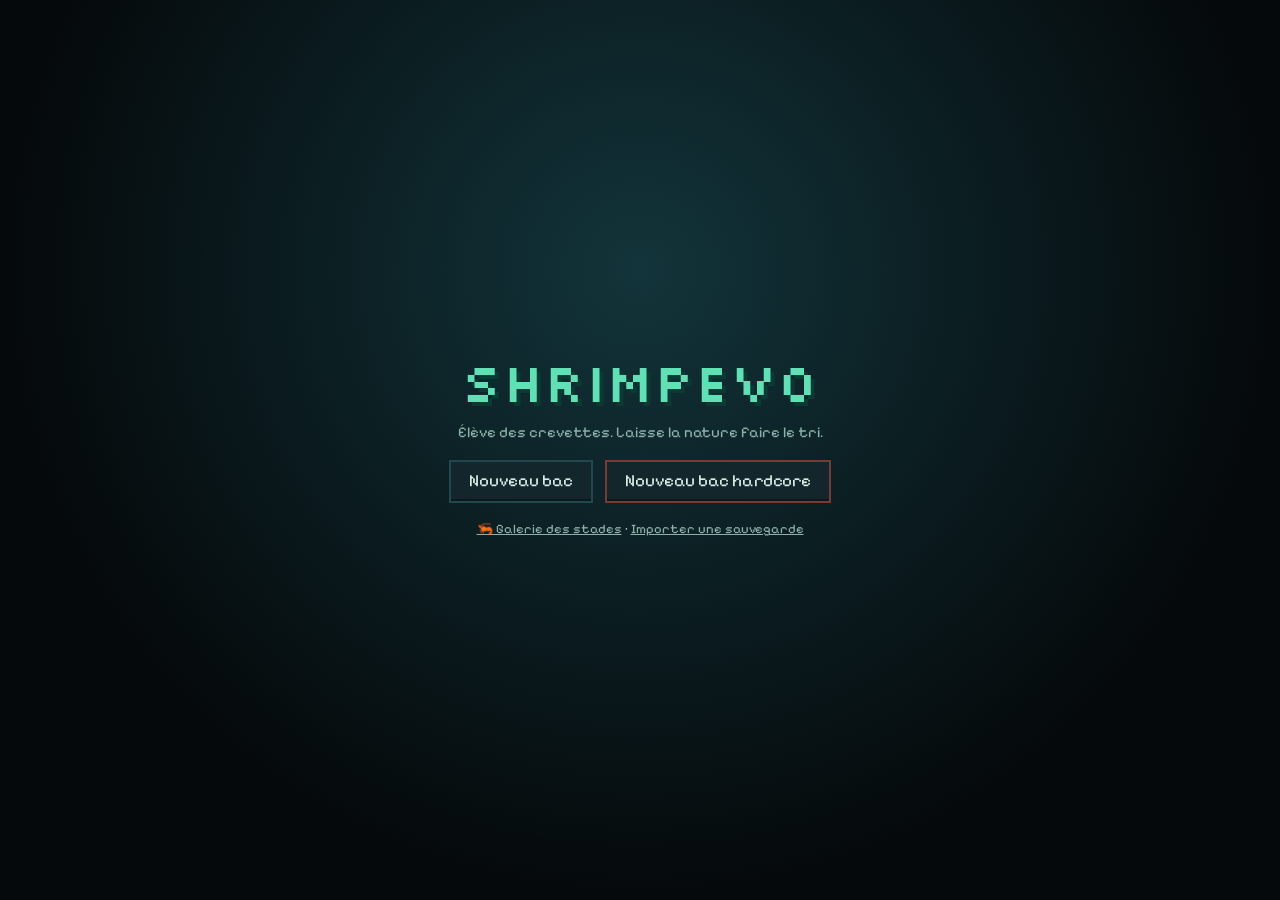
==== index.html @ c1e0dd42 "Crevettes voxel dans le jeu (niveau de détail) et portrait voxel Les 24 crevettes les plus proches d" ====
<!doctype html>
<html lang="fr">
<head>
<meta charset="utf-8">
<meta name="viewport" content="width=device-width, initial-scale=1">
<title>ShrimpEvo</title>
<link rel="preconnect" href="https://fonts.googleapis.com">
<link href="https://fonts.googleapis.com/css2?family=Pixelify+Sans:wght@400;600&family=Silkscreen&display=swap" rel="stylesheet">
<link rel="stylesheet" href="css/style.css">
</head>
<body>
<canvas id="view"></canvas>

<!-- HUD -->
<div id="hud" class="hidden">
  <header id="top">
    <div class="brand">ShrimpEvo <span id="modeBadge" class="badge"></span></div>
    <div id="clock"></div>
    <div id="speed"></div>
    <div class="top-right">
      <button id="btnView" title="Recentrer la caméra">🎥</button>
      <select id="pixSel" title="Pixelisation"><option value="2">Pixels ×2</option><option value="3" selected>Pixels ×3</option><option value="4">Pixels ×4</option><option value="5">Pixels ×5</option></select>
      <button id="btnMenu">Menu</button>
    </div>
  </header>
  <aside id="left" class="panel">
    <h3>Eau</h3>
    <div id="alerts"></div>
    <div id="water"></div>
    <h3>Équipement</h3>
    <div id="equip"></div>
  </aside>
  <aside id="right" class="panel">
    <nav id="tabs">
      <button data-tab="pop" class="on">Colonie</button>
      <button data-tab="graph">Graphes</button>
      <button data-tab="sheet">Fiche</button>
      <button data-tab="log">Journal</button>
    </nav>
    <div id="tab-pop" class="tab"></div>
    <div id="tab-graph" class="tab hidden">
      <div class="row"><select id="graphSel"></select></div>
      <canvas id="graph" width="320" height="200"></canvas>
      <div id="graphLegend" class="legend"></div>
      <h4>Distribution actuelle</h4>
      <div class="row"><select id="histSel"></select></div>
      <canvas id="hist" width="320" height="130"></canvas>
      <div id="histInfo" class="legend"></div>
    </div>
    <div id="tab-sheet" class="tab hidden"></div>
    <div id="tab-log" class="tab hidden"><div id="log"></div></div>
  </aside>
  <footer id="actions"></footer>
  <div id="toasts"></div>
</div>

<!-- Écran titre -->
<div id="title" class="screen">
  <div class="title-box">
    <h1>ShrimpEvo</h1>
    <p class="sub">Élève des crevettes. Laisse la nature faire le tri.</p>
    <div id="titleSaves"></div>
    <div class="title-buttons">
      <button id="newNormal" class="big">Nouveau bac</button>
      <button id="newHard" class="big danger">Nouveau bac hardcore</button>
    </div>
    <div class="title-small">
      <a class="filebtn" href="gallery.html">🦐 Galerie des stades</a> ·
      <label class="filebtn">Importer une sauvegarde<input type="file" id="importFile" accept=".json"></label>
    </div>
    <div id="graveyard"></div>
  </div>
</div>

<!-- Création du bac -->
<div id="setup" class="screen hidden">
  <div class="setup-box">
    <h2 id="setupTitle">Nouveau bac</h2>
    <div id="setupForm"></div>
    <div class="setup-foot">
      <button id="setupBack">Retour</button>
      <span id="setupHint"></span>
      <button id="setupGo" class="big">Mettre en eau</button>
    </div>
  </div>
</div>

<!-- Modale générique -->
<div id="modal" class="screen hidden"><div class="modal-box"><div id="modalBody"></div><div class="modal-foot"><button id="modalClose">Fermer</button></div></div></div>

<!-- Rattrapage hardcore -->
<div id="catchup" class="screen hidden"><div class="modal-box"><h2>Le bac a vécu sans toi…</h2><p id="catchupText"></p><div class="bar"><div id="catchupBar"></div></div></div></div>

<script src="js/lib/three.min.js"></script>
<script src="js/data.js"></script>
<script src="js/genetics.js"></script>
<script src="js/sim.js"></script>
<script src="js/voxel.js"></script>
<script src="js/render.js"></script>
<script src="js/save.js"></script>
<script src="js/ui.js"></script>
<script src="js/main.js"></script>
</body>
</html>
---- css/style.css ----
:root {
  --bg: #0b1114;
  --panel: rgba(10, 22, 26, .86);
  --panel2: #12262b;
  --line: #24464d;
  --txt: #d8ece6;
  --dim: #8fb0aa;
  --acc: #5fe0b5;
  --warn: #f2c14e;
  --bad: #ff6b5e;
  --mut: #c49bff;
  --font: 'Pixelify Sans', ui-monospace, monospace;
  --title: 'Silkscreen', 'Pixelify Sans', monospace;
}
* { box-sizing: border-box; }
html, body { margin: 0; height: 100%; overflow: hidden; background: var(--bg); color: var(--txt); font: 15px/1.35 var(--font); }
button, select, input { font: inherit; color: var(--txt); }
button {
  background: var(--panel2); border: 2px solid var(--line); padding: 3px 9px; cursor: pointer;
  box-shadow: inset 0 -2px 0 rgba(0,0,0,.35);
}
button:hover { border-color: var(--acc); }
button.on { background: #1d4a44; border-color: var(--acc); }
button.big { padding: 8px 18px; font-size: 17px; }
button.danger { border-color: #7a3a33; }
button.danger:hover { border-color: var(--bad); }
button:disabled { opacity: .45; cursor: default; }
select, input[type=number] { background: #0f1e22; border: 2px solid var(--line); padding: 2px 4px; }
input[type=range] { accent-color: var(--acc); width: 100%; }
input[type=checkbox] { accent-color: var(--acc); }
.hidden { display: none !important; }
h1, h2, h3, h4 { font-family: var(--title); font-weight: normal; margin: .4em 0; letter-spacing: .5px; }
h3 { font-size: 13px; color: var(--acc); border-bottom: 2px solid var(--line); padding-bottom: 2px; }
h4 { font-size: 12px; color: var(--dim); }

#view { position: fixed; inset: 0; width: 100vw; height: 100vh; image-rendering: pixelated; image-rendering: crisp-edges; display: block; }

/* HUD */
#top {
  position: fixed; top: 0; left: 0; right: 0; height: 40px; display: flex; align-items: center; gap: 16px; padding: 0 10px;
  background: var(--panel); border-bottom: 2px solid var(--line); z-index: 5;
}
.brand { font-family: var(--title); color: var(--acc); font-size: 15px; white-space: nowrap; }
.badge { font-size: 10px; padding: 1px 6px; margin-left: 6px; border: 2px solid var(--line); color: var(--txt); }
.badge.hc { border-color: var(--bad); color: var(--bad); }
#clock { white-space: nowrap; color: var(--txt); }
#speed { display: flex; gap: 4px; align-items: center; }
#speed .rt { color: var(--bad); font-family: var(--title); font-size: 11px; }
#speed .eff { color: var(--dim); font-size: 12px; margin-left: 6px; }
.top-right { margin-left: auto; display: flex; gap: 6px; }

.panel {
  position: fixed; top: 48px; bottom: 74px; width: 270px; overflow-y: auto; padding: 6px 10px 10px;
  background: var(--panel); border: 2px solid var(--line); z-index: 4;
}
#left { left: 8px; }
#right { right: 8px; width: 340px; }
.panel::-webkit-scrollbar { width: 8px; } .panel::-webkit-scrollbar-thumb { background: var(--line); }

.param { display: grid; grid-template-columns: 1fr auto; gap: 4px; padding: 1px 0; border-bottom: 1px dashed rgba(36,70,77,.6); }
.param .v { text-align: right; font-variant-numeric: tabular-nums; }
.param .sub { grid-column: 1 / -1; font-size: 12px; color: var(--dim); margin-top: -2px; }
.ok { color: var(--acc); } .warn { color: var(--warn); } .bad { color: var(--bad); } .dimc { color: var(--dim); }
.alert { padding: 4px 6px; margin: 4px 0; border: 2px solid var(--bad); color: var(--bad); font-size: 13px; }
.alert.w { border-color: var(--warn); color: var(--warn); }
.alert button { margin-left: 6px; font-size: 12px; padding: 0 6px; }
.eqrow { display: grid; grid-template-columns: 1fr auto; align-items: center; gap: 6px; margin: 4px 0; font-size: 14px; }
.eqrow.full { grid-template-columns: 1fr; }
.eqrow small { color: var(--dim); }

#tabs { display: flex; gap: 3px; margin-bottom: 6px; }
#tabs button { flex: 1; font-size: 13px; padding: 3px 2px; }
.row { display: flex; gap: 6px; align-items: center; margin: 4px 0; flex-wrap: wrap; }
.legend { font-size: 12px; color: var(--dim); display: flex; gap: 10px; flex-wrap: wrap; }
.legend i { display: inline-block; width: 10px; height: 10px; margin-right: 3px; vertical-align: -1px; }
canvas#graph, canvas#hist { width: 100%; background: #08141a; border: 2px solid var(--line); image-rendering: pixelated; }

.stat-grid { display: grid; grid-template-columns: 1fr 1fr; gap: 3px 10px; font-size: 14px; }
.stat-grid b { font-weight: 600; color: var(--acc); }
.pheno { display: flex; align-items: center; gap: 6px; font-size: 13px; padding: 1px 0; cursor: pointer; }
.pheno:hover { color: var(--acc); }
.sw { width: 14px; height: 14px; border: 2px solid #000; flex: none; }
.bar-mini { flex: 1; height: 6px; background: #0f2226; }
.bar-mini > div { height: 100%; background: var(--acc); }

/* Fiche */
.sheet-head { display: flex; gap: 10px; align-items: center; }
.portrait { width: 200px; height: 100px; image-rendering: pixelated; background: #0a1a1e; border: 2px solid var(--line); }
.gene { display: grid; grid-template-columns: 110px 1fr 48px; gap: 6px; align-items: center; font-size: 13px; }
.gene .track { height: 8px; background: #0f2226; position: relative; }
.gene .track > div { position: absolute; top: 0; bottom: 0; background: var(--acc); }
.gene .track > span { position: absolute; top: -3px; width: 2px; height: 14px; background: var(--warn); }
.gene .num { text-align: right; color: var(--dim); font-variant-numeric: tabular-nums; }
.link { color: var(--acc); cursor: pointer; text-decoration: underline; }

#log { font-size: 13px; }
#log div { padding: 2px 0; border-bottom: 1px dashed rgba(36,70,77,.5); }
#log .t { color: var(--dim); margin-right: 4px; }
#log .warn { color: var(--warn); } #log .bad, #log .dead { color: var(--bad); } #log .mut { color: var(--mut); } #log .birth { color: #9fe6ff; }

#actions {
  position: fixed; left: 0; right: 0; bottom: 0; min-height: 66px; padding: 6px 10px; display: flex; gap: 14px; align-items: center; flex-wrap: wrap;
  background: var(--panel); border-top: 2px solid var(--line); z-index: 5;
}
.agroup { display: flex; gap: 4px; align-items: center; }
.agroup > span { font-family: var(--title); font-size: 10px; color: var(--dim); margin-right: 3px; writing-mode: horizontal-tb; }
.agroup button { font-size: 13px; padding: 3px 7px; }

#toasts { position: fixed; top: 50px; left: 50%; transform: translateX(-50%); z-index: 20; display: flex; flex-direction: column; gap: 6px; align-items: center; pointer-events: none; }
.toast { background: var(--panel); border: 2px solid var(--acc); padding: 6px 12px; max-width: 520px; animation: tin .25s; }
.toast.warn { border-color: var(--warn); } .toast.bad { border-color: var(--bad); } .toast.mut { border-color: var(--mut); }
@keyframes tin { from { transform: translateY(-8px); opacity: 0; } }

/* Écrans */
.screen { position: fixed; inset: 0; z-index: 30; display: flex; align-items: center; justify-content: center; background: rgba(4, 10, 12, .82); }
#title { background: radial-gradient(ellipse at 50% 30%, #12343a, #05090b 70%); }
.title-box { text-align: center; max-width: 640px; padding: 20px; }
.title-box h1 { font-size: 54px; color: var(--acc); text-shadow: 4px 4px 0 #0b3a32; margin: 0; }
.sub { color: var(--dim); margin-top: 4px; }
.title-buttons { display: flex; gap: 12px; justify-content: center; margin: 18px 0; flex-wrap: wrap; }
.save-card { background: var(--panel2); border: 2px solid var(--line); padding: 10px 14px; margin: 8px 0; display: flex; justify-content: space-between; align-items: center; gap: 12px; text-align: left; }
.save-card.hc { border-color: #7a3a33; }
.save-card small { color: var(--dim); display: block; }
.title-small { margin-top: 6px; font-size: 13px; }
.filebtn { cursor: pointer; color: var(--dim); text-decoration: underline; }
.filebtn input { display: none; }
#graveyard { margin-top: 16px; font-size: 13px; color: var(--dim); }

.setup-box, .modal-box { background: var(--panel); border: 2px solid var(--line); width: min(980px, 96vw); max-height: 92vh; overflow-y: auto; padding: 14px 18px; }
.modal-box { width: min(560px, 94vw); }
#setupForm { display: grid; grid-template-columns: 1fr 1fr; gap: 6px 22px; }
.fs { border: 2px solid var(--line); padding: 6px 10px 8px; margin: 0; }
.fs legend { font-family: var(--title); font-size: 11px; color: var(--acc); padding: 0 4px; }
.fs.wide { grid-column: 1 / -1; }
.opt-cards { display: flex; gap: 8px; flex-wrap: wrap; }
.opt-cards label { flex: 1; min-width: 120px; border: 2px solid var(--line); padding: 6px; cursor: pointer; font-size: 13px; }
.opt-cards input { display: none; }
.opt-cards label:has(input:checked) { border-color: var(--acc); background: #163a36; }
.opt-cards b { display: block; font-size: 14px; }
.chk { display: inline-flex; align-items: center; gap: 4px; margin: 2px 10px 2px 0; font-size: 14px; }
.var-grid { display: grid; grid-template-columns: repeat(auto-fill, minmax(200px, 1fr)); gap: 4px 12px; }
.var { display: flex; align-items: center; gap: 6px; font-size: 13px; }
.var input { width: 52px; }
.var .name { flex: 1; }
.setup-foot { display: flex; justify-content: space-between; align-items: center; margin-top: 12px; gap: 10px; }
#setupHint { color: var(--warn); font-size: 13px; flex: 1; text-align: center; }
.modal-foot { text-align: right; margin-top: 10px; }
.bar { height: 14px; border: 2px solid var(--line); background: #0a1a1e; }
.bar > div { height: 100%; background: var(--acc); width: 0; }
.mlist { display: grid; grid-template-columns: 1fr 1fr; gap: 6px; }
.mlist button { text-align: left; }

@media (max-width: 900px) {
  .panel { width: 46vw !important; bottom: 120px; }
  #setupForm { grid-template-columns: 1fr; }
  #clock { font-size: 12px; }
}
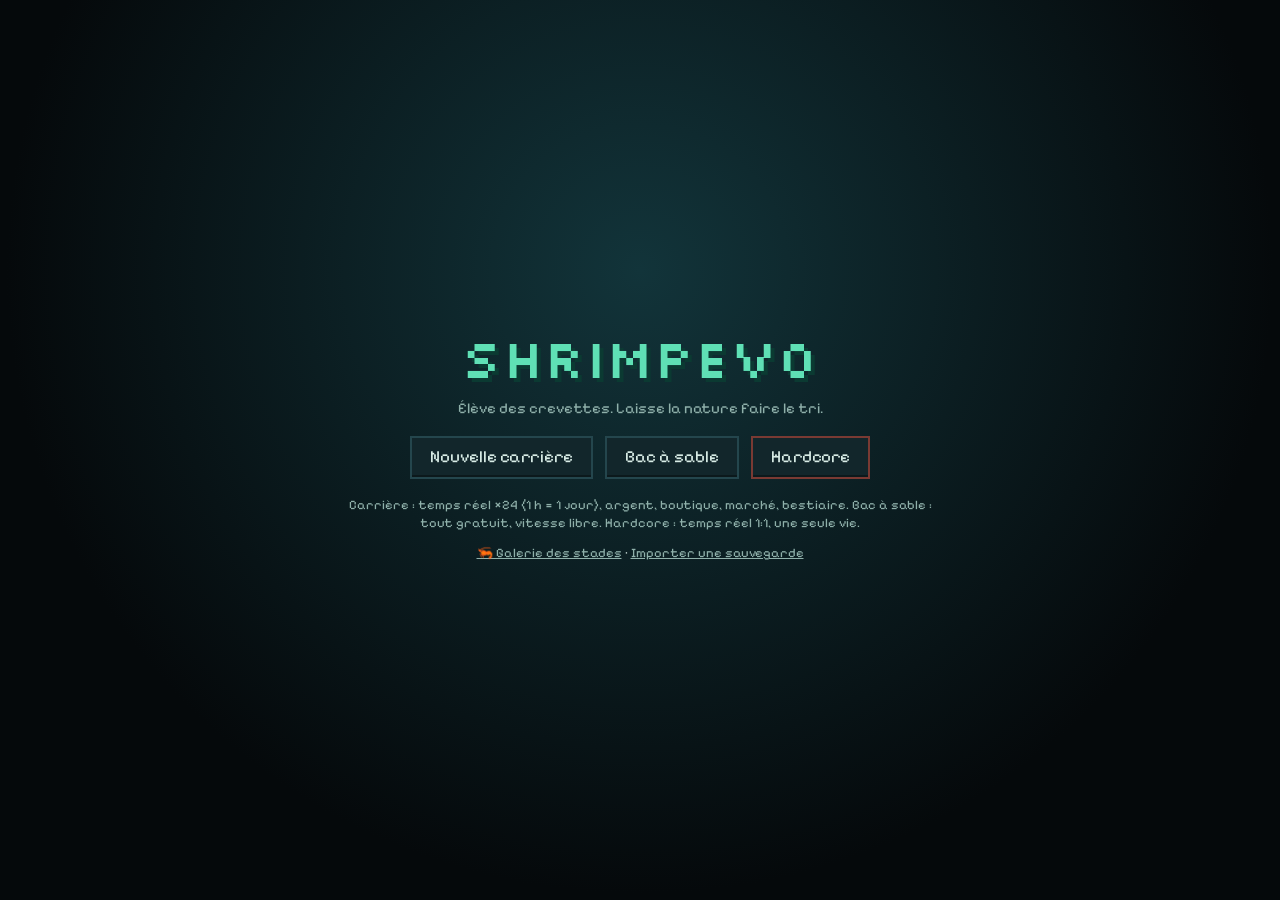
==== commit 6b7325ed: "Carrière : génétique mendélienne, multi-bacs, boutique, marché, bestiaire - Génétique mendélienne : " ====
--- a/index.html
+++ b/index.html
@@ -17,12 +17,19 @@
     <div class="brand">ShrimpEvo <span id="modeBadge" class="badge"></span></div>
     <div id="clock"></div>
     <div id="speed"></div>
+    <div id="money"></div>
     <div class="top-right">
+      <button id="btnShop">🛒 Boutique</button>
+      <button id="btnMarket">📈 Marché</button>
+      <button id="btnBook">📖 Bestiaire</button>
+      <button id="btnBags">📦 Colis <span id="bagCount"></span></button>
       <button id="btnView" title="Recentrer la caméra">🎥</button>
       <select id="pixSel" title="Pixelisation"><option value="2">Pixels ×2</option><option value="3" selected>Pixels ×3</option><option value="4">Pixels ×4</option><option value="5">Pixels ×5</option></select>
       <button id="btnMenu">Menu</button>
     </div>
   </header>
+  <nav id="tankbar"></nav>
+  <div id="noTank" class="hidden"><div><h2>Aucun bac</h2><p>Achète ton premier bac dans la <b>boutique</b> 🛒 pour commencer.</p><button id="noTankShop" class="big">Ouvrir la boutique</button></div></div>
   <aside id="left" class="panel">
     <h3>Eau</h3>
     <div id="alerts"></div>
@@ -33,11 +40,13 @@
   <aside id="right" class="panel">
     <nav id="tabs">
       <button data-tab="pop" class="on">Colonie</button>
+      <button data-tab="net">Sélection</button>
       <button data-tab="graph">Graphes</button>
       <button data-tab="sheet">Fiche</button>
       <button data-tab="log">Journal</button>
     </nav>
     <div id="tab-pop" class="tab"></div>
+    <div id="tab-net" class="tab hidden"></div>
     <div id="tab-graph" class="tab hidden">
       <div class="row"><select id="graphSel"></select></div>
       <canvas id="graph" width="320" height="200"></canvas>
@@ -61,9 +70,11 @@
     <p class="sub">Élève des crevettes. Laisse la nature faire le tri.</p>
     <div id="titleSaves"></div>
     <div class="title-buttons">
-      <button id="newNormal" class="big">Nouveau bac</button>
-      <button id="newHard" class="big danger">Nouveau bac hardcore</button>
+      <button id="newCareer" class="big">Nouvelle carrière</button>
+      <button id="newNormal" class="big">Bac à sable</button>
+      <button id="newHard" class="big danger">Hardcore</button>
     </div>
+    <p class="dimc" style="font-size:13px">Carrière : temps réel ×24 (1 h = 1 jour), argent, boutique, marché, bestiaire. Bac à sable : tout gratuit, vitesse libre. Hardcore : temps réel 1:1, une seule vie.</p>
     <div class="title-small">
       <a class="filebtn" href="gallery.html">🦐 Galerie des stades</a> ·
       <label class="filebtn">Importer une sauvegarde<input type="file" id="importFile" accept=".json"></label>
@@ -86,7 +97,7 @@
 </div>
 
 <!-- Modale générique -->
-<div id="modal" class="screen hidden"><div class="modal-box"><div id="modalBody"></div><div class="modal-foot"><button id="modalClose">Fermer</button></div></div></div>
+<div id="modal" class="screen hidden"><div class="modal-box" id="modalBox"><div id="modalBody"></div><div class="modal-foot"><button id="modalClose">Fermer</button></div></div></div>
 
 <!-- Rattrapage hardcore -->
 <div id="catchup" class="screen hidden"><div class="modal-box"><h2>Le bac a vécu sans toi…</h2><p id="catchupText"></p><div class="bar"><div id="catchupBar"></div></div></div></div>
@@ -95,6 +106,7 @@
 <script src="js/data.js"></script>
 <script src="js/genetics.js"></script>
 <script src="js/sim.js"></script>
+<script src="js/economy.js"></script>
 <script src="js/voxel.js"></script>
 <script src="js/render.js"></script>
 <script src="js/save.js"></script>
--- a/css/style.css
+++ b/css/style.css
@@ -150,6 +150,44 @@
 .mlist { display: grid; grid-template-columns: 1fr 1fr; gap: 6px; }
 .mlist button { text-align: left; }
 
+/* Carrière : barre des bacs, argent, boutique, marché, bestiaire */
+#money { font-family: var(--title); color: #ffd76a; font-size: 14px; white-space: nowrap; }
+#top { gap: 10px; }
+.top-right button { padding: 3px 7px; font-size: 13px; }
+#tankbar { position: fixed; top: 40px; left: 0; right: 0; height: 34px; display: flex; gap: 4px; align-items: center; padding: 0 10px; background: rgba(10, 22, 26, .7); border-bottom: 2px solid var(--line); z-index: 5; overflow-x: auto; }
+#tankbar button { font-size: 13px; padding: 2px 9px; white-space: nowrap; }
+#tankbar .tr { color: var(--warn); font-size: 12px; margin-left: 8px; white-space: nowrap; }
+.panel { top: 82px; }
+#toasts { top: 84px; }
+#noTank { position: fixed; inset: 82px 360px 74px 290px; display: flex; align-items: center; justify-content: center; text-align: center; z-index: 3; }
+.modal-box.wide { width: min(1100px, 96vw); }
+.shop-tabs { display: flex; gap: 4px; flex-wrap: wrap; margin-bottom: 8px; }
+.shop-tabs button { font-size: 13px; }
+.items { display: grid; grid-template-columns: repeat(auto-fill, minmax(250px, 1fr)); gap: 8px; }
+.item { border: 2px solid var(--line); padding: 8px; display: flex; flex-direction: column; gap: 4px; background: var(--panel2); }
+.item .t { font-weight: 600; }
+.item .d { font-size: 12px; color: var(--dim); flex: 1; }
+.item .p { color: #ffd76a; }
+.item .own { font-size: 12px; color: var(--acc); }
+.item .row { margin: 0; }
+.item canvas { width: 160px; height: 80px; image-rendering: pixelated; border: 2px solid var(--line); align-self: center; }
+.free { font-size: 12px; color: var(--acc); margin-bottom: 8px; }
+.trend { border: 2px solid #ffd76a; color: #ffd76a; padding: 4px 8px; margin-bottom: 8px; font-size: 14px; }
+.book { display: grid; grid-template-columns: 260px 1fr; gap: 12px; min-height: 360px; }
+.book-list { border-right: 2px solid var(--line); padding-right: 8px; max-height: 70vh; overflow-y: auto; }
+.book-list div { padding: 4px 6px; cursor: pointer; display: flex; gap: 6px; align-items: center; font-size: 14px; }
+.book-list div.on, .book-list div:hover { background: #163a36; }
+.book-list small { color: var(--dim); }
+.book-detail canvas { width: 320px; height: 160px; image-rendering: pixelated; border: 2px solid var(--line); }
+.book-detail input, .book-detail textarea { width: 100%; background: #0f1e22; border: 2px solid var(--line); color: var(--txt); font: inherit; padding: 4px; }
+.book-detail textarea { min-height: 80px; }
+.netlist { max-height: 300px; overflow-y: auto; font-size: 13px; border: 2px solid var(--line); margin: 6px 0; }
+.netlist div { display: grid; grid-template-columns: 18px 14px 1fr auto; gap: 6px; align-items: center; padding: 2px 4px; cursor: pointer; }
+.netlist div:hover { background: #163a36; }
+.netlist .sw { width: 12px; height: 12px; }
+.tested { color: var(--dim); font-size: 11px; }
+.qty { width: 52px; }
+
 @media (max-width: 900px) {
   .panel { width: 46vw !important; bottom: 120px; }
   #setupForm { grid-template-columns: 1fr; }
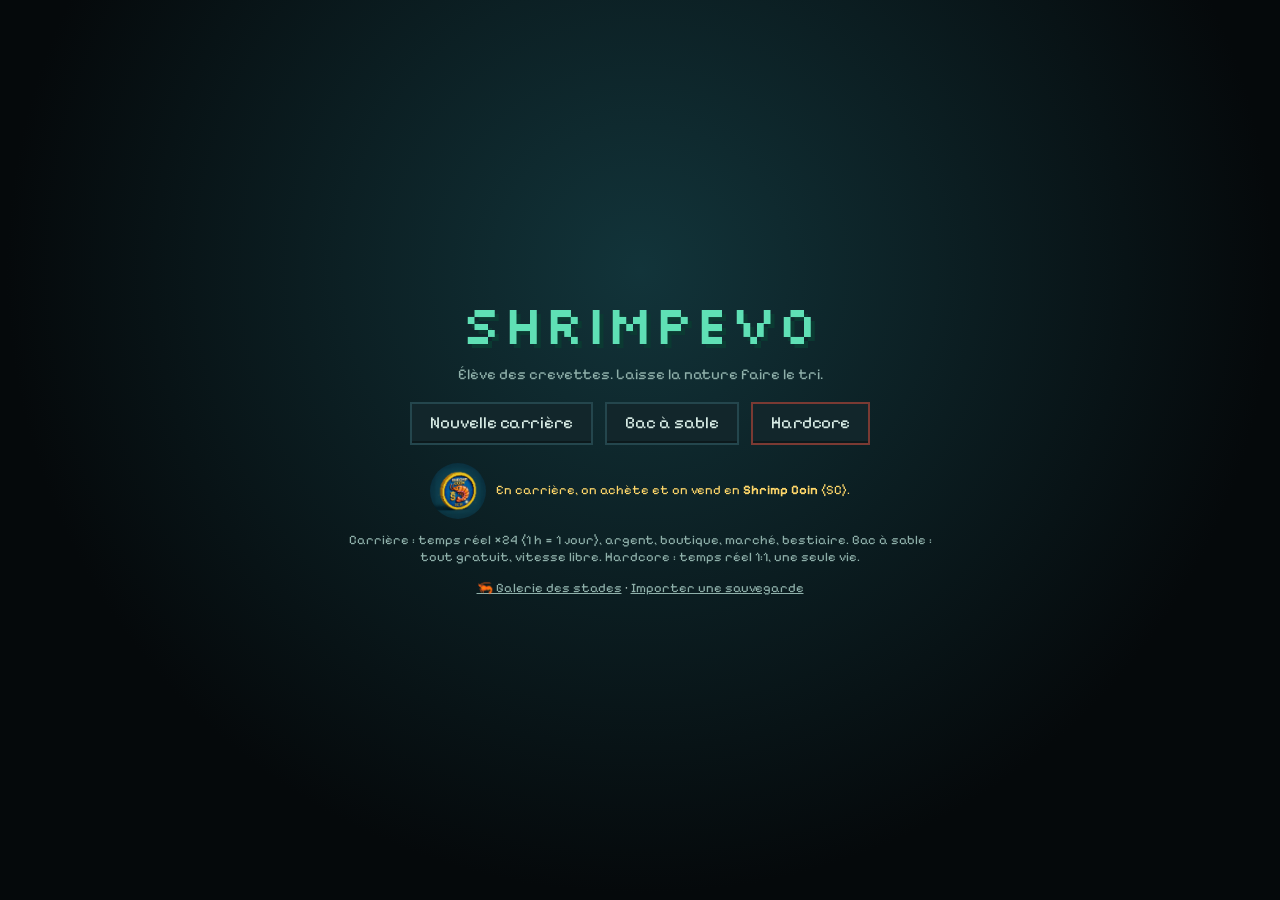
==== commit 43b25f80: "Shrimp Coin, 14 sols, 40 plantes, crevettes animées, nourriture visible, cycle de l'azote et ensemen" ====
--- a/index.html
+++ b/index.html
@@ -4,6 +4,7 @@
 <meta charset="utf-8">
 <meta name="viewport" content="width=device-width, initial-scale=1">
 <title>ShrimpEvo</title>
+<link rel="icon" href="assets/shrimpcoin.jpg">
 <link rel="preconnect" href="https://fonts.googleapis.com">
 <link href="https://fonts.googleapis.com/css2?family=Pixelify+Sans:wght@400;600&family=Silkscreen&display=swap" rel="stylesheet">
 <link rel="stylesheet" href="css/style.css">
@@ -74,6 +75,7 @@
       <button id="newNormal" class="big">Bac à sable</button>
       <button id="newHard" class="big danger">Hardcore</button>
     </div>
+    <div class="coin-hero"><img src="assets/shrimpcoin.jpg" alt="Shrimp Coin"><span>En carrière, on achète et on vend en <b>Shrimp Coin</b> (SC).</span></div>
     <p class="dimc" style="font-size:13px">Carrière : temps réel ×24 (1 h = 1 jour), argent, boutique, marché, bestiaire. Bac à sable : tout gratuit, vitesse libre. Hardcore : temps réel 1:1, une seule vie.</p>
     <div class="title-small">
       <a class="filebtn" href="gallery.html">🦐 Galerie des stades</a> ·
--- a/css/style.css
+++ b/css/style.css
@@ -193,3 +193,13 @@
   #setupForm { grid-template-columns: 1fr; }
   #clock { font-size: 12px; }
 }
+.cycle { display: block; position: relative; height: 6px; margin: 2px 0 3px; background: #0f1e22; border: 1px solid var(--line); }
+.cycle i, .cycle b { position: absolute; top: 0; bottom: 0; }
+.cycle i { left: 0; background: #e0a43a; }
+.cycle b { left: 50%; background: #4fc38a; }
+.sc { display: inline-block; width: 1.1em; height: 1.1em; margin-left: .2em; background: var(--sc) center / contain no-repeat; image-rendering: pixelated; vertical-align: -.2em; }
+.coin-hero { display: flex; align-items: center; gap: 10px; justify-content: center; font-size: 13px; color: #ffd76a; }
+.coin-hero img { width: 56px; height: 56px; border-radius: 50%; object-fit: cover; image-rendering: auto; }
+.items-head { grid-column: 1 / -1; margin: 6px 0 0; color: #9fd0d6; }
+.pcat { margin-bottom: 4px; }
+.pcat small { display: block; color: #9fd0d6; }
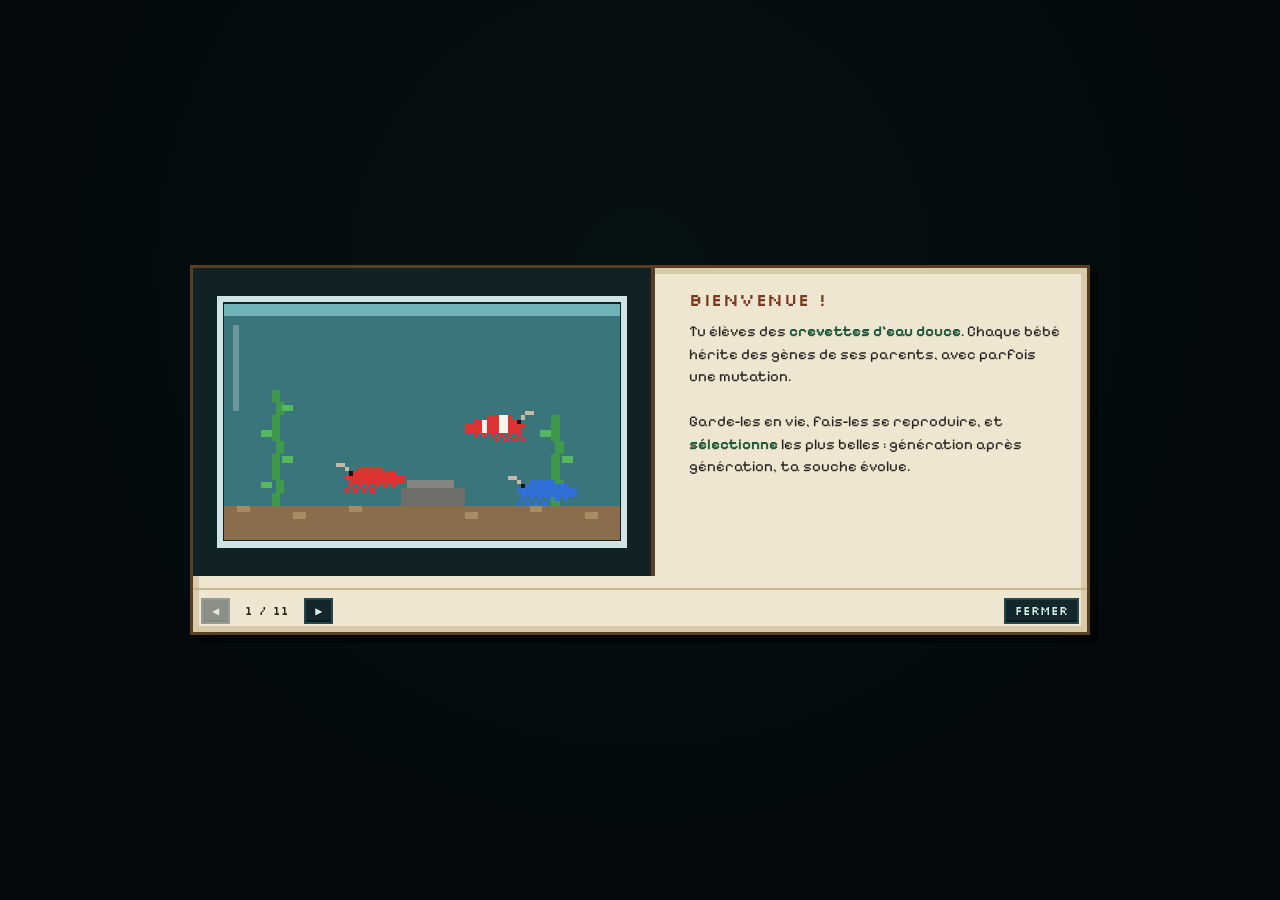
==== commit c9996984: "Guide du débutant illustré, fiole de départ, galerie lisible sur mobile, export en carrière Co-Autho" ====
--- a/index.html
+++ b/index.html
@@ -2,7 +2,12 @@
 <html lang="fr">
 <head>
 <meta charset="utf-8">
-<meta name="viewport" content="width=device-width, initial-scale=1">
+<meta name="viewport" content="width=device-width, initial-scale=1, maximum-scale=1, viewport-fit=cover">
+<meta name="theme-color" content="#0b1a1e">
+<meta name="mobile-web-app-capable" content="yes">
+<meta name="apple-mobile-web-app-capable" content="yes">
+<link rel="manifest" href="manifest.webmanifest">
+<link rel="apple-touch-icon" href="assets/icon-192.png">
 <title>ShrimpEvo</title>
 <link rel="icon" href="assets/shrimpcoin.jpg">
 <link rel="preconnect" href="https://fonts.googleapis.com">
@@ -20,12 +25,13 @@
     <div id="speed"></div>
     <div id="money"></div>
     <div class="top-right">
-      <button id="btnShop">🛒 Boutique</button>
-      <button id="btnMarket">📈 Marché</button>
-      <button id="btnBook">📖 Bestiaire</button>
-      <button id="btnBags">📦 Colis <span id="bagCount"></span></button>
+      <button id="btnShop">🛒<span class="lbl"> Boutique</span></button>
+      <button id="btnMarket">📈<span class="lbl"> Marché</span></button>
+      <button id="btnBook">📖<span class="lbl"> Bestiaire</span></button>
+      <button id="btnBags">📦<span class="lbl"> Colis</span> <span id="bagCount"></span></button>
       <button id="btnView" title="Recentrer la caméra">🎥</button>
       <select id="pixSel" title="Pixelisation"><option value="2">Pixels ×2</option><option value="3" selected>Pixels ×3</option><option value="4">Pixels ×4</option><option value="5">Pixels ×5</option></select>
+      <button id="btnSound" title="Son (coupé / actif)">🔊</button>
       <button id="btnMenu">Menu</button>
     </div>
   </header>
@@ -62,6 +68,8 @@
   </aside>
   <footer id="actions"></footer>
   <div id="toasts"></div>
+  <div id="decoPanel" class="hidden"></div>
+  <div id="mnav"><button id="mLeft" title="Eau et équipement">💧</button><button id="mRight" title="Colonie, sélection, fiche">🦐</button></div>
 </div>
 
 <!-- Écran titre -->
@@ -78,6 +86,7 @@
     <div class="coin-hero"><img src="assets/shrimpcoin.jpg" alt="Shrimp Coin"><span>En carrière, on achète et on vend en <b>Shrimp Coin</b> (SC).</span></div>
     <p class="dimc" style="font-size:13px">Carrière : temps réel ×24 (1 h = 1 jour), argent, boutique, marché, bestiaire. Bac à sable : tout gratuit, vitesse libre. Hardcore : temps réel 1:1, une seule vie.</p>
     <div class="title-small">
+      <a class="filebtn" href="#" id="openGuide">📘 Guide du débutant</a> ·
       <a class="filebtn" href="gallery.html">🦐 Galerie des stades</a> ·
       <label class="filebtn">Importer une sauvegarde<input type="file" id="importFile" accept=".json"></label>
     </div>
@@ -113,6 +122,10 @@
 <script src="js/render.js"></script>
 <script src="js/save.js"></script>
 <script src="js/ui.js"></script>
+<script src="js/audio.js"></script>
+<script src="js/guide.js"></script>
+<script src="js/config.js"></script>
+<script src="js/online.js"></script>
 <script src="js/main.js"></script>
 </body>
 </html>
--- a/css/style.css
+++ b/css/style.css
@@ -203,3 +203,64 @@
 .items-head { grid-column: 1 / -1; margin: 6px 0 0; color: #9fd0d6; }
 .pcat { margin-bottom: 4px; }
 .pcat small { display: block; color: #9fd0d6; }
+
+#decoPanel { position: fixed; left: 50%; bottom: 64px; transform: translateX(-50%); width: min(920px, calc(100vw - 32px)); max-height: 40vh; overflow: auto;
+  background: rgba(10, 22, 26, .94); border: 2px solid var(--line); padding: 8px 10px; z-index: 30; font-size: 13px; }
+#decoPanel .deco-row { display: flex; flex-wrap: wrap; gap: 6px; align-items: center; margin: 4px 0; }
+#decoPanel .deco-row > span { flex: 1 1 200px; }
+#decoPanel button.on { background: #2b5a4a; border-color: #ffe14d; }
+#decoPanel small { color: #9fd0d6; }
+
+/* ---------- Mobile ---------- */
+#view { touch-action: none; }
+html, body { overscroll-behavior: none; }
+#mnav { display: none; position: fixed; right: 8px; top: 84px; z-index: 13; flex-direction: column; gap: 6px; }
+#mnav button { font-size: 20px; width: 42px; height: 42px; padding: 0; }
+@media (max-width: 820px) {
+  #top { gap: 4px 6px; padding: 4px 6px; height: auto; flex-wrap: wrap; }
+  .top-right { margin-left: 0; width: 100%; justify-content: space-between; }
+  #tankbar { top: 70px; }
+  #mnav { top: 112px; }
+  .brand, .lbl, #speed .eff { display: none; }
+  #speed button { padding: 2px 6px; font-size: 12px; }
+  .top-right button { padding: 3px 7px; }
+  #clock { font-size: 11px; }
+  #mnav { display: flex; }
+  .panel { display: none; left: 0 !important; right: 0 !important; width: auto !important; top: 106px; bottom: 56px; z-index: 12; border-left: 0; border-right: 0; }
+  body.m-left #left, body.m-right #right { display: block; padding-right: 58px; }
+  body.m-left #mLeft, body.m-right #mRight { background: #2b5a4a; border-color: #ffe14d; }
+  #actions { flex-wrap: nowrap; overflow-x: auto; min-height: 0; height: 56px; padding: 4px 6px; gap: 10px; }
+  .agroup { flex: none; }
+  .agroup button { padding: 6px 8px; }
+  #noTank { inset: 106px 0 56px 0; padding: 0 16px; }
+  .modal-box, .modal-box.wide { width: 96vw; max-height: 86vh; overflow-y: auto; }
+  .items { grid-template-columns: 1fr; }
+  .title-box h1 { font-size: 34px; }
+  .title-buttons .big { padding: 10px 14px; }
+  #decoPanel { bottom: 60px; max-height: 42vh; }
+  #toasts { top: 110px; width: 92vw; }
+  .toast { max-width: 92vw; }
+  .book { grid-template-columns: 1fr !important; }
+}
+
+/* Guide du débutant (livre) */
+#guide { z-index: 40; perspective: 1400px; }
+#guide .book { display: grid; grid-template-columns: 1.1fr 1fr; grid-template-rows: 1fr auto; width: min(900px, 96vw); max-height: 92vh; background: #efe6d2; color: #2a2320; border: 3px solid #5a3e22; box-shadow: 8px 8px 0 #0008, inset 0 0 0 6px #d9cba9; transform-origin: center left; }
+#guide .book-img { background: #102226; display: flex; align-items: center; justify-content: center; padding: 14px; border-right: 4px solid #5a3e22; }
+#guide .book-img svg { width: 100%; height: auto; image-rendering: pixelated; }
+#guide .book-txt { padding: 18px 22px; overflow-y: auto; font-size: 15px; line-height: 1.5; }
+#guide .book-txt h2 { color: #7a3a1e; font-size: 18px; margin-top: 0; }
+#guide .book-txt b { color: #1f5a3a; }
+#guide .book-foot { grid-column: 1 / -1; display: flex; gap: 10px; align-items: center; justify-content: center; padding: 8px; border-top: 2px solid #c9b88f; font-family: var(--title); font-size: 12px; }
+#guide .book-foot #gClose { margin-left: auto; }
+#guide .book-foot span { min-width: 54px; text-align: center; }
+#guide .book.flip-next { animation: gflip .32s ease-out; }
+#guide .book.flip-prev { animation: gflipb .32s ease-out; }
+@keyframes gflip { from { transform: rotateY(-12deg); } to { transform: none; } }
+@keyframes gflipb { from { transform: rotateY(12deg); } to { transform: none; } }
+@media (max-width: 820px) {
+  #guide .book { grid-template-columns: 1fr; grid-template-rows: auto 1fr auto; height: 92vh; }
+  #guide .book-img { border-right: 0; border-bottom: 4px solid #5a3e22; padding: 8px; }
+  #guide .book-img svg { max-height: 30vh; }
+  #guide .book-txt { font-size: 14px; padding: 12px 14px; }
+}
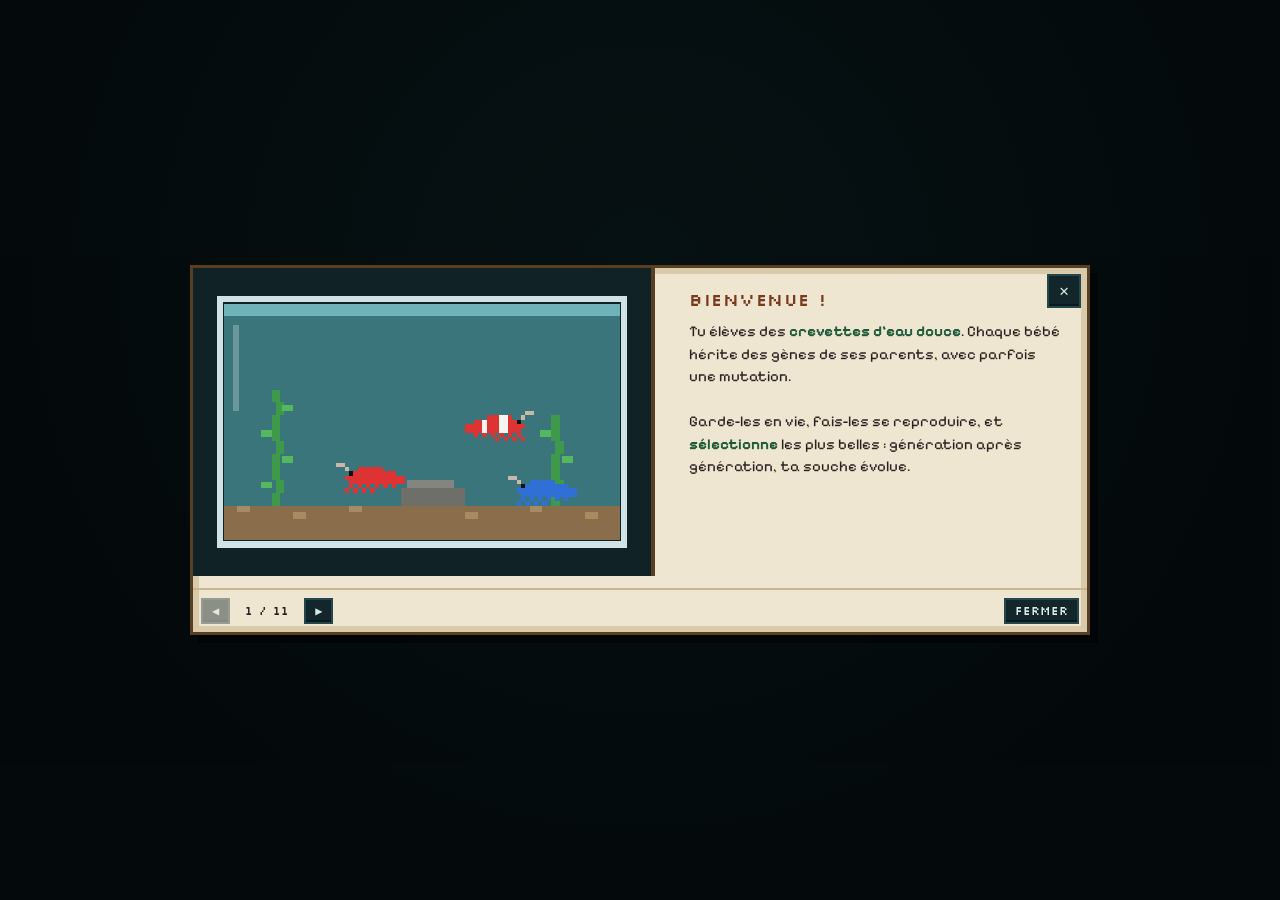
==== commit c81b49d9: "5 nouvelles espèces, escargots, salinité, volume conseillé, comportements vivants, succès, notificat" ====
--- a/index.html
+++ b/index.html
@@ -108,7 +108,7 @@
 </div>
 
 <!-- Modale générique -->
-<div id="modal" class="screen hidden"><div class="modal-box" id="modalBox"><div id="modalBody"></div><div class="modal-foot"><button id="modalClose">Fermer</button></div></div></div>
+<div id="modal" class="screen hidden"><div class="modal-box" id="modalBox"><button class="xclose" id="modalX" title="Fermer (Échap)">✕</button><div id="modalBody"></div><div class="modal-foot"><button id="modalClose">Fermer</button></div></div></div>
 
 <!-- Rattrapage hardcore -->
 <div id="catchup" class="screen hidden"><div class="modal-box"><h2>Le bac a vécu sans toi…</h2><p id="catchupText"></p><div class="bar"><div id="catchupBar"></div></div></div></div>
@@ -119,8 +119,11 @@
 <script src="js/sim.js"></script>
 <script src="js/economy.js"></script>
 <script src="js/voxel.js"></script>
+<script src="js/life.js"></script>
 <script src="js/render.js"></script>
 <script src="js/save.js"></script>
+<script src="js/achievements.js"></script>
+<script src="js/notify.js"></script>
 <script src="js/ui.js"></script>
 <script src="js/audio.js"></script>
 <script src="js/guide.js"></script>
--- a/css/style.css
+++ b/css/style.css
@@ -264,3 +264,25 @@
   #guide .book-img svg { max-height: 30vh; }
   #guide .book-txt { font-size: 14px; padding: 12px 14px; }
 }
+
+/* Fermeture des fenêtres : ✕ toujours visible, toasts cliquables */
+.xclose { position: sticky; top: 0; float: right; z-index: 3; margin: -6px -8px 0 8px; min-width: 34px; min-height: 34px; font-size: 16px; line-height: 1; background: var(--panel2); }
+.modal-box { position: relative; }
+#toasts { pointer-events: none; }
+.toast { pointer-events: auto; cursor: pointer; }
+.mobile-only { display: none; }
+@media (max-width: 820px) { .mobile-only { display: inline-block; } .xclose { min-width: 40px; min-height: 40px; } }
+#guide .book { position: relative; }
+#guide .book-x { position: absolute; top: 6px; right: 6px; margin: 0; float: none; }
+
+/* Bulles d'événements au-dessus des crevettes */
+#lifeLabels { position: fixed; inset: 0; pointer-events: none; z-index: 4; overflow: hidden; }
+.lbub { position: absolute; left: 0; top: 0; font-family: var(--title); font-size: 11px; color: #fff; background: rgba(10, 22, 26, .75); border: 2px solid var(--acc); padding: 1px 5px; white-space: nowrap; }
+.lbub.big { font-size: 13px; border-color: #ffe14d; }
+
+/* Succès */
+.ach-grid { display: grid; grid-template-columns: repeat(auto-fill, minmax(150px, 1fr)); gap: 6px; }
+.ach { border: 2px solid var(--line); padding: 6px; display: flex; flex-direction: column; gap: 2px; opacity: .55; }
+.ach.on { opacity: 1; border-color: #ffe14d; background: rgba(255, 225, 77, .06); }
+.ach .ic { font-size: 24px; }
+.ach small { color: var(--dim); font-size: 11px; }
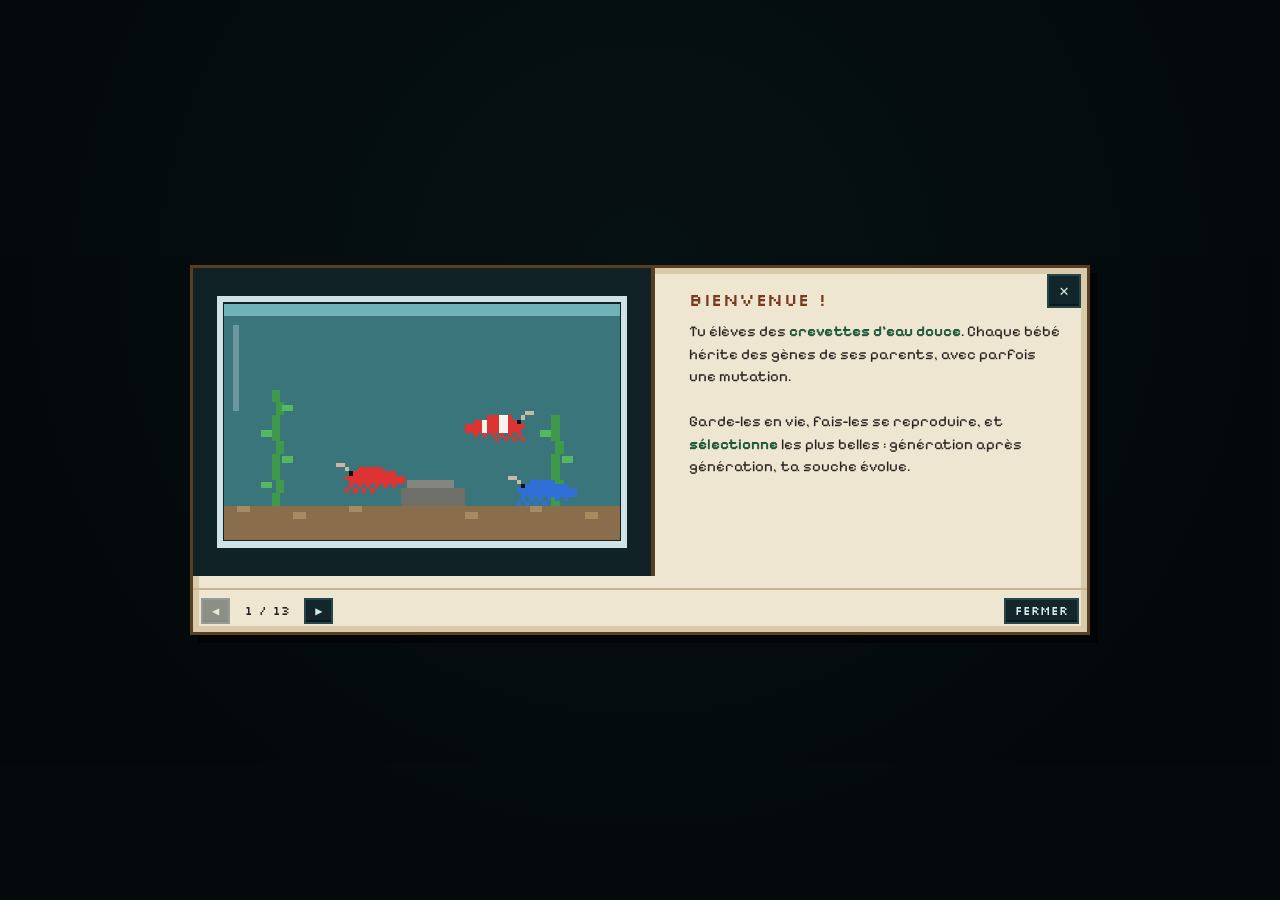
==== commit a9fa7a9e: "En ligne : visite des bacs, cadeaux, concours hebdo avec décors exclusifs ; pseudo unique ; guide mi" ====
--- a/index.html
+++ b/index.html
@@ -1,134 +1,138 @@
-<!doctype html>
-<html lang="fr">
-<head>
-<meta charset="utf-8">
-<meta name="viewport" content="width=device-width, initial-scale=1, maximum-scale=1, viewport-fit=cover">
-<meta name="theme-color" content="#0b1a1e">
-<meta name="mobile-web-app-capable" content="yes">
-<meta name="apple-mobile-web-app-capable" content="yes">
-<link rel="manifest" href="manifest.webmanifest">
-<link rel="apple-touch-icon" href="assets/icon-192.png">
-<title>ShrimpEvo</title>
-<link rel="icon" href="assets/shrimpcoin.jpg">
-<link rel="preconnect" href="https://fonts.googleapis.com">
-<link href="https://fonts.googleapis.com/css2?family=Pixelify+Sans:wght@400;600&family=Silkscreen&display=swap" rel="stylesheet">
-<link rel="stylesheet" href="css/style.css">
-</head>
-<body>
-<canvas id="view"></canvas>
-
-<!-- HUD -->
-<div id="hud" class="hidden">
-  <header id="top">
-    <div class="brand">ShrimpEvo <span id="modeBadge" class="badge"></span></div>
-    <div id="clock"></div>
-    <div id="speed"></div>
-    <div id="money"></div>
-    <div class="top-right">
-      <button id="btnShop">🛒<span class="lbl"> Boutique</span></button>
-      <button id="btnMarket">📈<span class="lbl"> Marché</span></button>
-      <button id="btnBook">📖<span class="lbl"> Bestiaire</span></button>
-      <button id="btnBags">📦<span class="lbl"> Colis</span> <span id="bagCount"></span></button>
-      <button id="btnView" title="Recentrer la caméra">🎥</button>
-      <select id="pixSel" title="Pixelisation"><option value="2">Pixels ×2</option><option value="3" selected>Pixels ×3</option><option value="4">Pixels ×4</option><option value="5">Pixels ×5</option></select>
-      <button id="btnSound" title="Son (coupé / actif)">🔊</button>
-      <button id="btnMenu">Menu</button>
-    </div>
-  </header>
-  <nav id="tankbar"></nav>
-  <div id="noTank" class="hidden"><div><h2>Aucun bac</h2><p>Achète ton premier bac dans la <b>boutique</b> 🛒 pour commencer.</p><button id="noTankShop" class="big">Ouvrir la boutique</button></div></div>
-  <aside id="left" class="panel">
-    <h3>Eau</h3>
-    <div id="alerts"></div>
-    <div id="water"></div>
-    <h3>Équipement</h3>
-    <div id="equip"></div>
-  </aside>
-  <aside id="right" class="panel">
-    <nav id="tabs">
-      <button data-tab="pop" class="on">Colonie</button>
-      <button data-tab="net">Sélection</button>
-      <button data-tab="graph">Graphes</button>
-      <button data-tab="sheet">Fiche</button>
-      <button data-tab="log">Journal</button>
-    </nav>
-    <div id="tab-pop" class="tab"></div>
-    <div id="tab-net" class="tab hidden"></div>
-    <div id="tab-graph" class="tab hidden">
-      <div class="row"><select id="graphSel"></select></div>
-      <canvas id="graph" width="320" height="200"></canvas>
-      <div id="graphLegend" class="legend"></div>
-      <h4>Distribution actuelle</h4>
-      <div class="row"><select id="histSel"></select></div>
-      <canvas id="hist" width="320" height="130"></canvas>
-      <div id="histInfo" class="legend"></div>
-    </div>
-    <div id="tab-sheet" class="tab hidden"></div>
-    <div id="tab-log" class="tab hidden"><div id="log"></div></div>
-  </aside>
-  <footer id="actions"></footer>
-  <div id="toasts"></div>
-  <div id="decoPanel" class="hidden"></div>
-  <div id="mnav"><button id="mLeft" title="Eau et équipement">💧</button><button id="mRight" title="Colonie, sélection, fiche">🦐</button></div>
-</div>
-
-<!-- Écran titre -->
-<div id="title" class="screen">
-  <div class="title-box">
-    <h1>ShrimpEvo</h1>
-    <p class="sub">Élève des crevettes. Laisse la nature faire le tri.</p>
-    <div id="titleSaves"></div>
-    <div class="title-buttons">
-      <button id="newCareer" class="big">Nouvelle carrière</button>
-      <button id="newNormal" class="big">Bac à sable</button>
-      <button id="newHard" class="big danger">Hardcore</button>
-    </div>
-    <div class="coin-hero"><img src="assets/shrimpcoin.jpg" alt="Shrimp Coin"><span>En carrière, on achète et on vend en <b>Shrimp Coin</b> (SC).</span></div>
-    <p class="dimc" style="font-size:13px">Carrière : temps réel ×24 (1 h = 1 jour), argent, boutique, marché, bestiaire. Bac à sable : tout gratuit, vitesse libre. Hardcore : temps réel 1:1, une seule vie.</p>
-    <div class="title-small">
-      <a class="filebtn" href="#" id="openGuide">📘 Guide du débutant</a> ·
-      <a class="filebtn" href="gallery.html">🦐 Galerie des stades</a> ·
-      <label class="filebtn">Importer une sauvegarde<input type="file" id="importFile" accept=".json"></label>
-    </div>
-    <div id="graveyard"></div>
-  </div>
-</div>
-
-<!-- Création du bac -->
-<div id="setup" class="screen hidden">
-  <div class="setup-box">
-    <h2 id="setupTitle">Nouveau bac</h2>
-    <div id="setupForm"></div>
-    <div class="setup-foot">
-      <button id="setupBack">Retour</button>
-      <span id="setupHint"></span>
-      <button id="setupGo" class="big">Mettre en eau</button>
-    </div>
-  </div>
-</div>
-
-<!-- Modale générique -->
-<div id="modal" class="screen hidden"><div class="modal-box" id="modalBox"><button class="xclose" id="modalX" title="Fermer (Échap)">✕</button><div id="modalBody"></div><div class="modal-foot"><button id="modalClose">Fermer</button></div></div></div>
-
-<!-- Rattrapage hardcore -->
-<div id="catchup" class="screen hidden"><div class="modal-box"><h2>Le bac a vécu sans toi…</h2><p id="catchupText"></p><div class="bar"><div id="catchupBar"></div></div></div></div>
-
-<script src="js/lib/three.min.js"></script>
-<script src="js/data.js"></script>
-<script src="js/genetics.js"></script>
-<script src="js/sim.js"></script>
-<script src="js/economy.js"></script>
-<script src="js/voxel.js"></script>
-<script src="js/life.js"></script>
-<script src="js/render.js"></script>
-<script src="js/save.js"></script>
-<script src="js/achievements.js"></script>
-<script src="js/notify.js"></script>
-<script src="js/ui.js"></script>
-<script src="js/audio.js"></script>
-<script src="js/guide.js"></script>
-<script src="js/config.js"></script>
-<script src="js/online.js"></script>
-<script src="js/main.js"></script>
-</body>
-</html>
+<!doctype html>
+<html lang="fr">
+<head>
+<meta charset="utf-8">
+<meta name="viewport" content="width=device-width, initial-scale=1, maximum-scale=1, viewport-fit=cover">
+<meta name="theme-color" content="#0b1a1e">
+<meta name="mobile-web-app-capable" content="yes">
+<meta name="apple-mobile-web-app-capable" content="yes">
+<link rel="manifest" href="manifest.webmanifest">
+<link rel="apple-touch-icon" href="assets/icon-192.png">
+<title>ShrimpEvo</title>
+<link rel="icon" href="assets/shrimpcoin.jpg">
+<link rel="preconnect" href="https://fonts.googleapis.com">
+<link href="https://fonts.googleapis.com/css2?family=Pixelify+Sans:wght@400;600&family=Silkscreen&display=swap" rel="stylesheet">
+<link rel="stylesheet" href="css/style.css">
+</head>
+<body>
+<canvas id="view"></canvas>
+
+<!-- HUD -->
+<div id="hud" class="hidden">
+  <header id="top">
+    <div class="brand">ShrimpEvo <span id="modeBadge" class="badge"></span></div>
+    <div id="clock"></div>
+    <div id="speed"></div>
+    <div id="money"></div>
+    <div class="top-right">
+      <button id="btnShop">🛒<span class="lbl"> Boutique</span></button>
+      <button id="btnMarket">📈<span class="lbl"> Marché</span></button>
+      <button id="btnOnline" title="Visiter, cadeaux, concours">🌐<span class="lbl"> En ligne</span></button>
+      <button id="btnBook">📖<span class="lbl"> Bestiaire</span></button>
+      <button id="btnBags">📦<span class="lbl"> Colis</span> <span id="bagCount"></span></button>
+      <button id="btnView" title="Recentrer la caméra">🎥</button>
+      <select id="pixSel" title="Pixelisation"><option value="2">Pixels ×2</option><option value="3" selected>Pixels ×3</option><option value="4">Pixels ×4</option><option value="5">Pixels ×5</option></select>
+      <button id="btnSound" title="Son (coupé / actif)">🔊</button>
+      <button id="btnMenu">Menu</button>
+    </div>
+  </header>
+  <nav id="tankbar"></nav>
+  <div id="noTank" class="hidden"><div><h2>Aucun bac</h2><p>Achète ton premier bac dans la <b>boutique</b> 🛒 pour commencer.</p><button id="noTankShop" class="big">Ouvrir la boutique</button></div></div>
+  <aside id="left" class="panel">
+    <h3>Eau</h3>
+    <div id="alerts"></div>
+    <div id="water"></div>
+    <h3>Équipement</h3>
+    <div id="equip"></div>
+  </aside>
+  <aside id="right" class="panel">
+    <nav id="tabs">
+      <button data-tab="pop" class="on">Colonie</button>
+      <button data-tab="net">Sélection</button>
+      <button data-tab="graph">Graphes</button>
+      <button data-tab="sheet">Fiche</button>
+      <button data-tab="log">Journal</button>
+    </nav>
+    <div id="tab-pop" class="tab"></div>
+    <div id="tab-net" class="tab hidden"></div>
+    <div id="tab-graph" class="tab hidden">
+      <div class="row"><select id="graphSel"></select></div>
+      <canvas id="graph" width="320" height="200"></canvas>
+      <div id="graphLegend" class="legend"></div>
+      <h4>Distribution actuelle</h4>
+      <div class="row"><select id="histSel"></select></div>
+      <canvas id="hist" width="320" height="130"></canvas>
+      <div id="histInfo" class="legend"></div>
+    </div>
+    <div id="tab-sheet" class="tab hidden"></div>
+    <div id="tab-log" class="tab hidden"><div id="log"></div></div>
+  </aside>
+  <footer id="actions"></footer>
+  <div id="toasts"></div>
+  <div id="decoPanel" class="hidden"></div>
+  <div id="mnav"><button id="mLeft" title="Eau et équipement">💧</button><button id="mRight" title="Colonie, sélection, fiche">🦐</button></div>
+</div>
+
+<div id="visitBar" class="hidden"></div>
+
+<!-- Écran titre -->
+<div id="title" class="screen">
+  <div class="title-box">
+    <h1>ShrimpEvo</h1>
+    <p class="sub">Élève des crevettes. Laisse la nature faire le tri.</p>
+    <div id="titleSaves"></div>
+    <div class="title-buttons">
+      <button id="newCareer" class="big">Nouvelle carrière</button>
+      <button id="newNormal" class="big">Bac à sable</button>
+      <button id="newHard" class="big danger">Hardcore</button>
+    </div>
+    <div class="coin-hero"><img src="assets/shrimpcoin.jpg" alt="Shrimp Coin"><span>En carrière, on achète et on vend en <b>Shrimp Coin</b> (SC).</span></div>
+    <p class="dimc" style="font-size:13px">Carrière : temps réel ×24 (1 h = 1 jour), argent, boutique, marché, bestiaire. Bac à sable : tout gratuit, vitesse libre. Hardcore : temps réel 1:1, une seule vie.</p>
+    <div class="title-small">
+      <a class="filebtn" href="#" id="openGuide">📘 Guide du débutant</a> ·
+      <a class="filebtn" href="gallery.html">🦐 Galerie des stades</a> ·
+      <label class="filebtn">Importer une sauvegarde<input type="file" id="importFile" accept=".json"></label>
+    </div>
+    <div id="graveyard"></div>
+  </div>
+</div>
+
+<!-- Création du bac -->
+<div id="setup" class="screen hidden">
+  <div class="setup-box">
+    <h2 id="setupTitle">Nouveau bac</h2>
+    <div id="setupForm"></div>
+    <div class="setup-foot">
+      <button id="setupBack">Retour</button>
+      <span id="setupHint"></span>
+      <button id="setupGo" class="big">Mettre en eau</button>
+    </div>
+  </div>
+</div>
+
+<!-- Modale générique -->
+<div id="modal" class="screen hidden"><div class="modal-box" id="modalBox"><button class="xclose" id="modalX" title="Fermer (Échap)">✕</button><div id="modalBody"></div><div class="modal-foot"><button id="modalClose">Fermer</button></div></div></div>
+
+<!-- Rattrapage hardcore -->
+<div id="catchup" class="screen hidden"><div class="modal-box"><h2>Le bac a vécu sans toi…</h2><p id="catchupText"></p><div class="bar"><div id="catchupBar"></div></div></div></div>
+
+<script src="js/lib/three.min.js"></script>
+<script src="js/data.js"></script>
+<script src="js/genetics.js"></script>
+<script src="js/sim.js"></script>
+<script src="js/economy.js"></script>
+<script src="js/voxel.js"></script>
+<script src="js/life.js"></script>
+<script src="js/render.js"></script>
+<script src="js/save.js"></script>
+<script src="js/achievements.js"></script>
+<script src="js/notify.js"></script>
+<script src="js/ui.js"></script>
+<script src="js/audio.js"></script>
+<script src="js/guide.js"></script>
+<script src="js/config.js"></script>
+<script src="js/online.js"></script>
+<script src="js/social.js"></script>
+<script src="js/main.js"></script>
+</body>
+</html>
--- a/css/style.css
+++ b/css/style.css
@@ -286,3 +286,16 @@
 .ach.on { opacity: 1; border-color: #ffe14d; background: rgba(255, 225, 77, .06); }
 .ach .ic { font-size: 24px; }
 .ach small { color: var(--dim); font-size: 11px; }
+
+/* Visite d'un bac */
+#visitBar { position: fixed; top: 8px; left: 50%; transform: translateX(-50%); z-index: 25; background: var(--panel); border: 2px solid #ffe14d; padding: 6px 10px; display: flex; gap: 8px; align-items: center; flex-wrap: wrap; max-width: calc(100vw - 16px); }
+body.visiting #hud { display: none !important; }
+body.visiting #view { display: block; }
+
+/* Concours */
+.contest-head { display: flex; justify-content: space-between; gap: 10px; flex-wrap: wrap; margin-bottom: 6px; }
+.contest-grid { display: grid; grid-template-columns: repeat(auto-fill, minmax(170px, 1fr)); gap: 8px; margin: 8px 0; }
+.centry { border: 2px solid var(--line); padding: 6px; display: flex; flex-direction: column; gap: 3px; }
+.centry.mine { border-color: #ffe14d; }
+.centry canvas { width: 100%; height: auto; background: #0d1f23; image-rendering: pixelated; }
+.centry button.on { background: #5a2b3a; border-color: #ff7a9a; }
